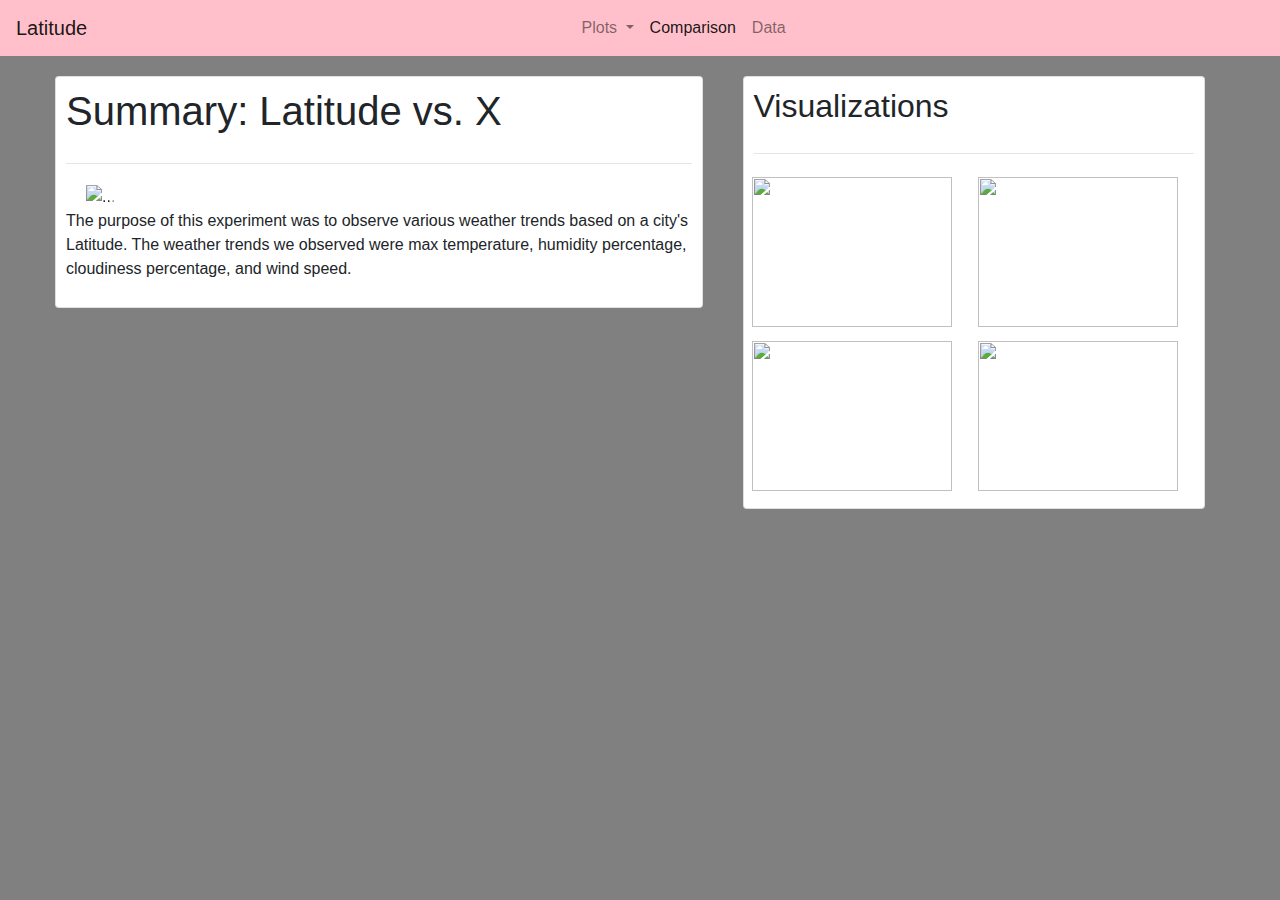
==== index.html @ e97f6f37 "html files" ====
<!DOCTYPE html>
<html lang="en">

<head>
  <meta charset="UTF-8">
  <meta name="viewport" content="width=device-width, initial-scale=1.0">
  <meta http-equiv="X-UA-Compatible" content="ie=edge">
  <title>Document</title>
  <link rel="stylesheet" href="https://stackpath.bootstrapcdn.com/bootstrap/4.3.1/css/bootstrap.min.css"
    integrity="sha384-ggOyR0iXCbMQv3Xipma34MD+dH/1fQ784/j6cY/iJTQUOhcWr7x9JvoRxT2MZw1T" crossorigin="anonymous">
  <link rel="stylesheet" href="style.css">

</head>

<body style="background-color: gray">
  <nav class="navbar navbar-expand-lg navbar-light" style="background-color: pink">
    <a class="navbar-brand"
      href="file:///Users/hayleyjellison/Desktop/DataViz/demo/UT-MCB-DATA-PT-07-2019-U-C/homework-instructions/11-Web/Instructions/Web-Design-Challenge-2/WebVisualizations/index.html#">Latitude</a>
    <button class="navbar-toggler" type="button" data-toggle="collapse" data-target="#navbarSupportedContent"
      aria-controls="navbarSupportedContent" aria-expanded="false" aria-label="Toggle navigation">
      <span class="navbar-toggler-icon"></span>
    </button>

    <div class="collapse navbar-collapse mx-auto" id="navbarSupportedContent">
      <ul class="navbar-nav mx-auto">
        <li class="nav-item dropdown">
          <a class="nav-link dropdown-toggle navbar-right"
            href="file:///Users/hayleyjellison/Desktop/DataViz/demo/UT-MCB-DATA-PT-07-2019-U-C/homework-instructions/11-Web/Instructions/Web-Design-Challenge-2/WebVisualizations/index.html#"
            id="navbarDropdown" role="button" data-toggle="dropdown" aria-haspopup="true" aria-expanded="false">
            Plots
          </a>
          <div class="dropdown-menu" aria-labelledby="navbarDropdown">
            <a class="dropdown-item"
              href="file:///Users/hayleyjellison/Desktop/DataViz/demo/UT-MCB-DATA-PT-07-2019-U-C/homework-instructions/11-Web/Instructions/Web-Design-Challenge-2/WebVisualizations/maxtemp.html">Latitude
              vs. Max Temp.</a>
            <a class="dropdown-item"
              href="file:///Users/hayleyjellison/Desktop/DataViz/demo/UT-MCB-DATA-PT-07-2019-U-C/homework-instructions/11-Web/Instructions/Web-Design-Challenge-2/WebVisualizations/humid.html">Latitude
              vs. Humidity</a>
            <a class="dropdown-item"
              href="file:///Users/hayleyjellison/Desktop/DataViz/demo/UT-MCB-DATA-PT-07-2019-U-C/homework-instructions/11-Web/Instructions/Web-Design-Challenge-2/WebVisualizations/cloudy.html">Latitude
              vs. Cloudiness</a>
            <a class="dropdown-item"
              href="file:///Users/hayleyjellison/Desktop/DataViz/demo/UT-MCB-DATA-PT-07-2019-U-C/homework-instructions/11-Web/Instructions/Web-Design-Challenge-2/WebVisualizations/wind.html">Latitude
              vs. Wind Speed</a>
          </div>
        </li>
        <li class="nav-item active">
          <a class="nav-link"
            href="file:///Users/hayleyjellison/Desktop/DataViz/demo/UT-MCB-DATA-PT-07-2019-U-C/homework-instructions/11-Web/Instructions/Web-Design-Challenge-2/WebVisualizations/compare.html">Comparison
            <span class="sr-only">(current)</span></a>
        </li>
        <li class="nav-item">
          <a class="nav-link"
            href="file:///Users/hayleyjellison/Desktop/DataViz/demo/UT-MCB-DATA-PT-07-2019-U-C/homework-instructions/11-Web/Instructions/Web-Design-Challenge-2/WebVisualizations/data.html">Data</a>
        </li>
      </ul>
    </div>
  </nav>
  <script src="https://code.jquery.com/jquery-3.3.1.slim.min.js"
    integrity="sha384-q8i/X+965DzO0rT7abK41JStQIAqVgRVzpbzo5smXKp4YfRvH+8abtTE1Pi6jizo"
    crossorigin="anonymous"></script>
  <script src="https://cdnjs.cloudflare.com/ajax/libs/popper.js/1.14.7/umd/popper.min.js"
    integrity="sha384-UO2eT0CpHqdSJQ6hJty5KVphtPhzWj9WO1clHTMGa3JDZwrnQq4sF86dIHNDz0W1"
    crossorigin="anonymous"></script>
  <script src="https://stackpath.bootstrapcdn.com/bootstrap/4.3.1/js/bootstrap.min.js"
    integrity="sha384-JjSmVgyd0p3pXB1rRibZUAYoIIy6OrQ6VrjIEaFf/nJGzIxFDsf4x0xIM+B07jRM"
    crossorigin="anonymous"></script>
  <div class="container">
    <div class="card float-left col-7 ">
      <h1 class="card-title">Summary: Latitude vs. X</h1>
      <hr>
      <div class="row">
        <div class="col">
          <div class="alignleft" style="margin:auto;">
            <div id="carouselExampleFade" class="carousel slide carousel-fade col-lg-7" data-ride="carousel"
               style="padding: 0px">
              <div class="carousel-inner">
                <div class="carousel-item active">
                  <img
                    src="/Users/hayleyjellison/Desktop/DataViz/demo/UT-MCB-DATA-PT-07-2019-U-C/homework-instructions/11-Web/Instructions/Web-Design-Challenge-2/WebVisualizations/Fig1.png"
                    align="left" class="d-block w-100" alt="...">
                </div>
                <div class="carousel-item">
                  <img
                    src="/Users/hayleyjellison/Desktop/DataViz/demo/UT-MCB-DATA-PT-07-2019-U-C/homework-instructions/11-Web/Instructions/Web-Design-Challenge-2/WebVisualizations/Fig2.png"
                    align="left" class="d-block w-100" alt="...">
                </div>
                <div class="carousel-item">
                  <img
                    src="/Users/hayleyjellison/Desktop/DataViz/demo/UT-MCB-DATA-PT-07-2019-U-C/homework-instructions/11-Web/Instructions/Web-Design-Challenge-2/WebVisualizations/Fig3.png"
                    align="left" class="d-block w-100" alt="...">
                </div>
                <div class="carousel-item">
                  <img
                    src="/Users/hayleyjellison/Desktop/DataViz/demo/UT-MCB-DATA-PT-07-2019-U-C/homework-instructions/11-Web/Instructions/Web-Design-Challenge-2/WebVisualizations/Fig4.png"
                    align="left"  class="d-block w-100" alt="...">
                </div>
              </div>
              <a class="carousel-control-prev" href="#carouselExampleFade" role="button" data-slide="prev">
                <span class="carousel-control-prev-icon" aria-hidden="true"></span>
                <span class="sr-only">Previous</span>
              </a>
              <a class="carousel-control-next" href="#carouselExampleFade" role="button" data-slide="next">
                <span class="carousel-control-next-icon" aria-hidden="true"></span>
                <span class="sr-only">Next</span>
              </a>
            </div> 
            <p style = "float-right">
            The purpose of this experiment was to observe various weather trends based on a city's Latitude. The weather trends we observed were max temperature, humidity percentage, cloudiness percentage, and wind speed.
          </p>
          </div>
         
        </div>
      </div>
    </div>
    <div class="card float-right col-lg-5 col-md-4 col-sm-12 col-xs-6">
      <h2 class="card-title">Visualizations</h2>
      <hr>
      <div class="row">
        <!-- <div class="btn-group"> -->
        <a class="btn"
          href="file:///Users/hayleyjellison/Desktop/DataViz/demo/UT-MCB-DATA-PT-07-2019-U-C/homework-instructions/11-Web/Instructions/Web-Design-Challenge-2/WebVisualizations/maxtemp.html"
          role="button"><img
            src="/Users/hayleyjellison/Desktop/DataViz/demo/UT-MCB-DATA-PT-07-2019-U-C/homework-instructions/11-Web/Instructions/Web-Design-Challenge-2/WebVisualizations/Fig1.png"
            width="200" height="150" alt=""></a>
        <a class="btn"
          href="file:///Users/hayleyjellison/Desktop/DataViz/demo/UT-MCB-DATA-PT-07-2019-U-C/homework-instructions/11-Web/Instructions/Web-Design-Challenge-2/WebVisualizations/humid.html"
          role="button"><img
            src="/Users/hayleyjellison/Desktop/DataViz/demo/UT-MCB-DATA-PT-07-2019-U-C/homework-instructions/11-Web/Instructions/Web-Design-Challenge-2/WebVisualizations/Fig2.png"
            width="200" height="150" alt=""></a>
        <!-- </div> -->
        <!-- <div class="col-2">
            <img src="/Users/hayleyjellison/Desktop/DataViz/demo/UT-MCB-DATA-PT-07-2019-U-C/homework-instructions/11-Web/Instructions/Web-Design-Challenge-2/WebVisualizations/Resources/assets/images/Fig2.png" width = "150" height = "50" alt="">
          </div> -->
      </div>
      <div class="row">
        <!-- <div class="btn-group"> -->
        <a class="btn"
          href="file:///Users/hayleyjellison/Desktop/DataViz/demo/UT-MCB-DATA-PT-07-2019-U-C/homework-instructions/11-Web/Instructions/Web-Design-Challenge-2/WebVisualizations/cloudy.html"
          role="button"><img
            src="/Users/hayleyjellison/Desktop/DataViz/demo/UT-MCB-DATA-PT-07-2019-U-C/homework-instructions/11-Web/Instructions/Web-Design-Challenge-2/WebVisualizations/Fig3.png"
            width="200" height="150" alt=""></a>
        <a class="btn"
          href="file:///Users/hayleyjellison/Desktop/DataViz/demo/UT-MCB-DATA-PT-07-2019-U-C/homework-instructions/11-Web/Instructions/Web-Design-Challenge-2/WebVisualizations/wind.html"
          role="button"><img
            src="/Users/hayleyjellison/Desktop/DataViz/demo/UT-MCB-DATA-PT-07-2019-U-C/homework-instructions/11-Web/Instructions/Web-Design-Challenge-2/WebVisualizations/Fig4.png"
            width="200" height="150" alt=""></a>
        <!-- </div> -->
        <!-- <div class="col-2">
            <img src="/Users/hayleyjellison/Desktop/DataViz/demo/UT-MCB-DATA-PT-07-2019-U-C/homework-instructions/11-Web/Instructions/Web-Design-Challenge-2/WebVisualizations/Resources/assets/images/Fig4.png" width = "150" height = "50" alt="">
          </div> -->
      </div>
    </div>
  </div>
</body>

</html>
---- style.css ----
/* .topnav-right {
    float: right;
}

.nav-link {
    float:right;
}

.collapse {
    float:right;
    margin-left: 100px;
}

.navbar-brand {
    background: pink;
    padding: 5px;
}

.dropdown-menu {
    float: right;
} */

/* .col-2 {
    width: 50%;
    padding: 5px;
} */

/* .row {
    padding: 5px;
    margin: 5px;
  }

.column {
    float: left;
    width: 33.33%;
    padding: 5px;
  }

.float-right {
    float: right;
}

.float-left {
    float: left;
}
*/
.card {
    padding: 10px;
    margin: auto;
} 

.col-7 {
    margin-right:10px;
    margin-left: -30px;
    margin-top: 20px;
}

.float-right {
    margin-right:-10px;
    margin-left: 30px;
    margin-top: 20px;
}

.container {
    background-color: pink;
}

.carousel {
    margin-right: -1000px;
    margin-left: 20px;
    margin-top: 5px;
}
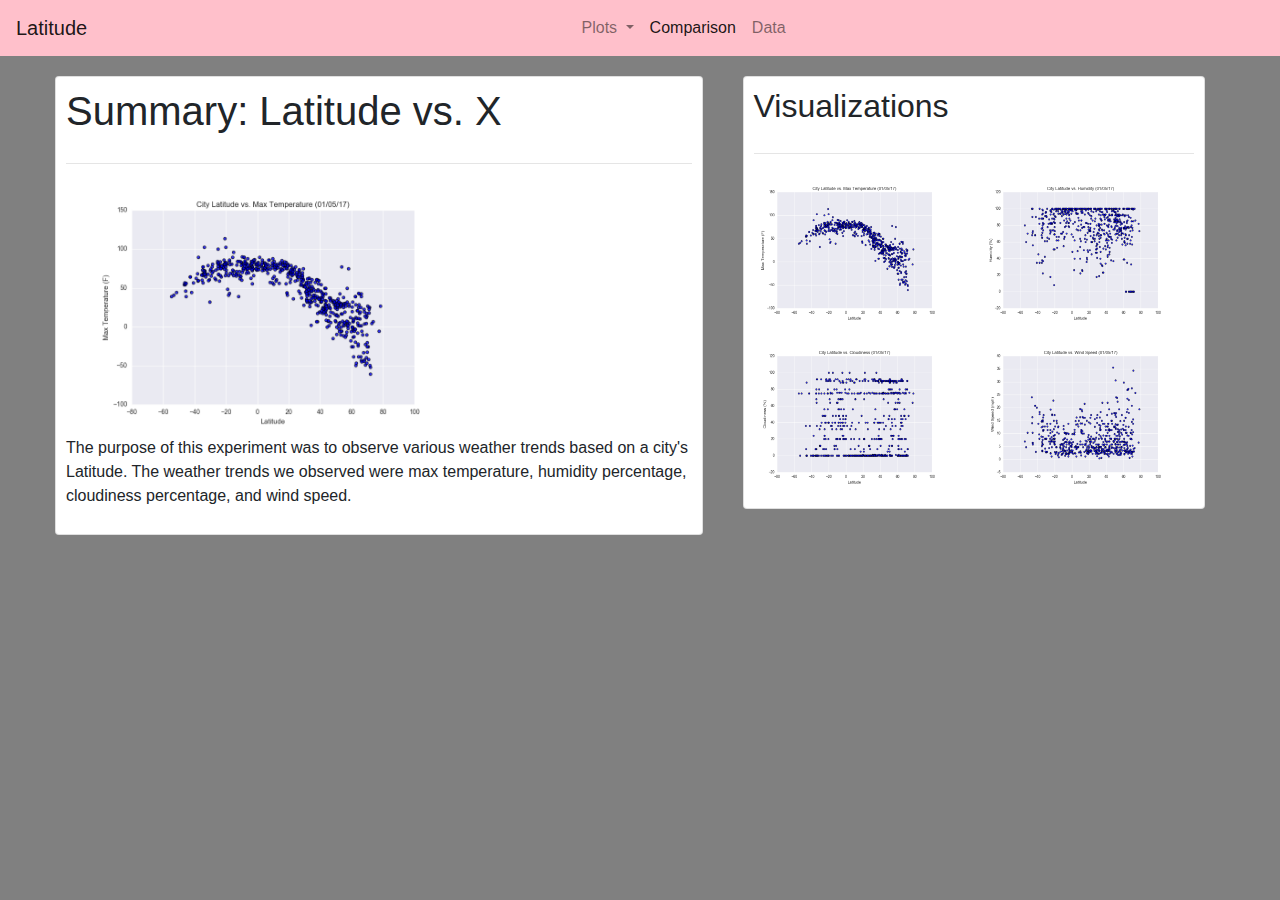
==== commit 3a84902b: "html files" ====
--- a/index.html
+++ b/index.html
@@ -15,7 +15,7 @@
 <body style="background-color: gray">
   <nav class="navbar navbar-expand-lg navbar-light" style="background-color: pink">
     <a class="navbar-brand"
-      href="file:///Users/hayleyjellison/Desktop/DataViz/demo/UT-MCB-DATA-PT-07-2019-U-C/homework-instructions/11-Web/Instructions/Web-Design-Challenge-2/WebVisualizations/index.html#">Latitude</a>
+      href="file:///Users/hayleyjellison/Desktop/DataViz/demo/UT-MCB-DATA-PT-07-2019-U-C/homework-instructions/11-Web/Instructions/Web-Design-Challenge-2/index.html#">Latitude</a>
     <button class="navbar-toggler" type="button" data-toggle="collapse" data-target="#navbarSupportedContent"
       aria-controls="navbarSupportedContent" aria-expanded="false" aria-label="Toggle navigation">
       <span class="navbar-toggler-icon"></span>
@@ -25,33 +25,33 @@
       <ul class="navbar-nav mx-auto">
         <li class="nav-item dropdown">
           <a class="nav-link dropdown-toggle navbar-right"
-            href="file:///Users/hayleyjellison/Desktop/DataViz/demo/UT-MCB-DATA-PT-07-2019-U-C/homework-instructions/11-Web/Instructions/Web-Design-Challenge-2/WebVisualizations/index.html#"
+            href="file:///Users/hayleyjellison/Desktop/DataViz/demo/UT-MCB-DATA-PT-07-2019-U-C/homework-instructions/11-Web/Instructions/Web-Design-Challenge-2/index.html#"
             id="navbarDropdown" role="button" data-toggle="dropdown" aria-haspopup="true" aria-expanded="false">
             Plots
           </a>
           <div class="dropdown-menu" aria-labelledby="navbarDropdown">
             <a class="dropdown-item"
-              href="file:///Users/hayleyjellison/Desktop/DataViz/demo/UT-MCB-DATA-PT-07-2019-U-C/homework-instructions/11-Web/Instructions/Web-Design-Challenge-2/WebVisualizations/maxtemp.html">Latitude
+              href="file:///Users/hayleyjellison/Desktop/DataViz/demo/UT-MCB-DATA-PT-07-2019-U-C/homework-instructions/11-Web/Instructions/Web-Design-Challenge-2/maxtemp.html">Latitude
               vs. Max Temp.</a>
             <a class="dropdown-item"
-              href="file:///Users/hayleyjellison/Desktop/DataViz/demo/UT-MCB-DATA-PT-07-2019-U-C/homework-instructions/11-Web/Instructions/Web-Design-Challenge-2/WebVisualizations/humid.html">Latitude
+              href="file:///Users/hayleyjellison/Desktop/DataViz/demo/UT-MCB-DATA-PT-07-2019-U-C/homework-instructions/11-Web/Instructions/Web-Design-Challenge-2/humid.html">Latitude
               vs. Humidity</a>
             <a class="dropdown-item"
-              href="file:///Users/hayleyjellison/Desktop/DataViz/demo/UT-MCB-DATA-PT-07-2019-U-C/homework-instructions/11-Web/Instructions/Web-Design-Challenge-2/WebVisualizations/cloudy.html">Latitude
+              href="file:///Users/hayleyjellison/Desktop/DataViz/demo/UT-MCB-DATA-PT-07-2019-U-C/homework-instructions/11-Web/Instructions/Web-Design-Challenge-2/cloudy.html">Latitude
               vs. Cloudiness</a>
             <a class="dropdown-item"
-              href="file:///Users/hayleyjellison/Desktop/DataViz/demo/UT-MCB-DATA-PT-07-2019-U-C/homework-instructions/11-Web/Instructions/Web-Design-Challenge-2/WebVisualizations/wind.html">Latitude
+              href="file:///Users/hayleyjellison/Desktop/DataViz/demo/UT-MCB-DATA-PT-07-2019-U-C/homework-instructions/11-Web/Instructions/Web-Design-Challenge-2/wind.html">Latitude
               vs. Wind Speed</a>
           </div>
         </li>
         <li class="nav-item active">
           <a class="nav-link"
-            href="file:///Users/hayleyjellison/Desktop/DataViz/demo/UT-MCB-DATA-PT-07-2019-U-C/homework-instructions/11-Web/Instructions/Web-Design-Challenge-2/WebVisualizations/compare.html">Comparison
+            href="file:///Users/hayleyjellison/Desktop/DataViz/demo/UT-MCB-DATA-PT-07-2019-U-C/homework-instructions/11-Web/Instructions/Web-Design-Challenge-2/compare.html">Comparison
             <span class="sr-only">(current)</span></a>
         </li>
         <li class="nav-item">
           <a class="nav-link"
-            href="file:///Users/hayleyjellison/Desktop/DataViz/demo/UT-MCB-DATA-PT-07-2019-U-C/homework-instructions/11-Web/Instructions/Web-Design-Challenge-2/WebVisualizations/data.html">Data</a>
+            href="file:///Users/hayleyjellison/Desktop/DataViz/demo/UT-MCB-DATA-PT-07-2019-U-C/homework-instructions/11-Web/Instructions/Web-Design-Challenge-2/data.html">Data</a>
         </li>
       </ul>
     </div>
@@ -77,22 +77,22 @@
               <div class="carousel-inner">
                 <div class="carousel-item active">
                   <img
-                    src="/Users/hayleyjellison/Desktop/DataViz/demo/UT-MCB-DATA-PT-07-2019-U-C/homework-instructions/11-Web/Instructions/Web-Design-Challenge-2/WebVisualizations/Fig1.png"
+                    src="Fig1.png"
                     align="left" class="d-block w-100" alt="...">
                 </div>
                 <div class="carousel-item">
                   <img
-                    src="/Users/hayleyjellison/Desktop/DataViz/demo/UT-MCB-DATA-PT-07-2019-U-C/homework-instructions/11-Web/Instructions/Web-Design-Challenge-2/WebVisualizations/Fig2.png"
+                    src="Fig2.png"
                     align="left" class="d-block w-100" alt="...">
                 </div>
                 <div class="carousel-item">
                   <img
-                    src="/Users/hayleyjellison/Desktop/DataViz/demo/UT-MCB-DATA-PT-07-2019-U-C/homework-instructions/11-Web/Instructions/Web-Design-Challenge-2/WebVisualizations/Fig3.png"
+                    src="Fig3.png"
                     align="left" class="d-block w-100" alt="...">
                 </div>
                 <div class="carousel-item">
                   <img
-                    src="/Users/hayleyjellison/Desktop/DataViz/demo/UT-MCB-DATA-PT-07-2019-U-C/homework-instructions/11-Web/Instructions/Web-Design-Challenge-2/WebVisualizations/Fig4.png"
+                    src="Fig4.png"
                     align="left"  class="d-block w-100" alt="...">
                 </div>
               </div>
@@ -119,35 +119,35 @@
       <div class="row">
         <!-- <div class="btn-group"> -->
         <a class="btn"
-          href="file:///Users/hayleyjellison/Desktop/DataViz/demo/UT-MCB-DATA-PT-07-2019-U-C/homework-instructions/11-Web/Instructions/Web-Design-Challenge-2/WebVisualizations/maxtemp.html"
+          href="file:///Users/hayleyjellison/Desktop/DataViz/demo/UT-MCB-DATA-PT-07-2019-U-C/homework-instructions/11-Web/Instructions/Web-Design-Challenge-2/maxtemp.html"
           role="button"><img
-            src="/Users/hayleyjellison/Desktop/DataViz/demo/UT-MCB-DATA-PT-07-2019-U-C/homework-instructions/11-Web/Instructions/Web-Design-Challenge-2/WebVisualizations/Fig1.png"
+            src="Fig1.png"
             width="200" height="150" alt=""></a>
         <a class="btn"
-          href="file:///Users/hayleyjellison/Desktop/DataViz/demo/UT-MCB-DATA-PT-07-2019-U-C/homework-instructions/11-Web/Instructions/Web-Design-Challenge-2/WebVisualizations/humid.html"
+          href="file:///Users/hayleyjellison/Desktop/DataViz/demo/UT-MCB-DATA-PT-07-2019-U-C/homework-instructions/11-Web/Instructions/Web-Design-Challenge-2/humid.html"
           role="button"><img
-            src="/Users/hayleyjellison/Desktop/DataViz/demo/UT-MCB-DATA-PT-07-2019-U-C/homework-instructions/11-Web/Instructions/Web-Design-Challenge-2/WebVisualizations/Fig2.png"
+            src="Fig2.png"
             width="200" height="150" alt=""></a>
         <!-- </div> -->
         <!-- <div class="col-2">
-            <img src="/Users/hayleyjellison/Desktop/DataViz/demo/UT-MCB-DATA-PT-07-2019-U-C/homework-instructions/11-Web/Instructions/Web-Design-Challenge-2/WebVisualizations/Resources/assets/images/Fig2.png" width = "150" height = "50" alt="">
+            <img src="/Users/hayleyjellison/Desktop/DataViz/demo/UT-MCB-DATA-PT-07-2019-U-C/homework-instructions/11-Web/Instructions/Web-Design-Challenge-2/Resources/assets/images/Fig2.png" width = "150" height = "50" alt="">
           </div> -->
       </div>
       <div class="row">
         <!-- <div class="btn-group"> -->
         <a class="btn"
-          href="file:///Users/hayleyjellison/Desktop/DataViz/demo/UT-MCB-DATA-PT-07-2019-U-C/homework-instructions/11-Web/Instructions/Web-Design-Challenge-2/WebVisualizations/cloudy.html"
+          href="file:///Users/hayleyjellison/Desktop/DataViz/demo/UT-MCB-DATA-PT-07-2019-U-C/homework-instructions/11-Web/Instructions/Web-Design-Challenge-2/cloudy.html"
           role="button"><img
-            src="/Users/hayleyjellison/Desktop/DataViz/demo/UT-MCB-DATA-PT-07-2019-U-C/homework-instructions/11-Web/Instructions/Web-Design-Challenge-2/WebVisualizations/Fig3.png"
+            src="Fig3.png"
             width="200" height="150" alt=""></a>
         <a class="btn"
-          href="file:///Users/hayleyjellison/Desktop/DataViz/demo/UT-MCB-DATA-PT-07-2019-U-C/homework-instructions/11-Web/Instructions/Web-Design-Challenge-2/WebVisualizations/wind.html"
+          href="file:///Users/hayleyjellison/Desktop/DataViz/demo/UT-MCB-DATA-PT-07-2019-U-C/homework-instructions/11-Web/Instructions/Web-Design-Challenge-2/wind.html"
           role="button"><img
-            src="/Users/hayleyjellison/Desktop/DataViz/demo/UT-MCB-DATA-PT-07-2019-U-C/homework-instructions/11-Web/Instructions/Web-Design-Challenge-2/WebVisualizations/Fig4.png"
+            src="Fig4.png"
             width="200" height="150" alt=""></a>
         <!-- </div> -->
         <!-- <div class="col-2">
-            <img src="/Users/hayleyjellison/Desktop/DataViz/demo/UT-MCB-DATA-PT-07-2019-U-C/homework-instructions/11-Web/Instructions/Web-Design-Challenge-2/WebVisualizations/Resources/assets/images/Fig4.png" width = "150" height = "50" alt="">
+            <img src="/Users/hayleyjellison/Desktop/DataViz/demo/UT-MCB-DATA-PT-07-2019-U-C/homework-instructions/11-Web/Instructions/Web-Design-Challenge-2/Resources/assets/images/Fig4.png" width = "150" height = "50" alt="">
           </div> -->
       </div>
     </div>
